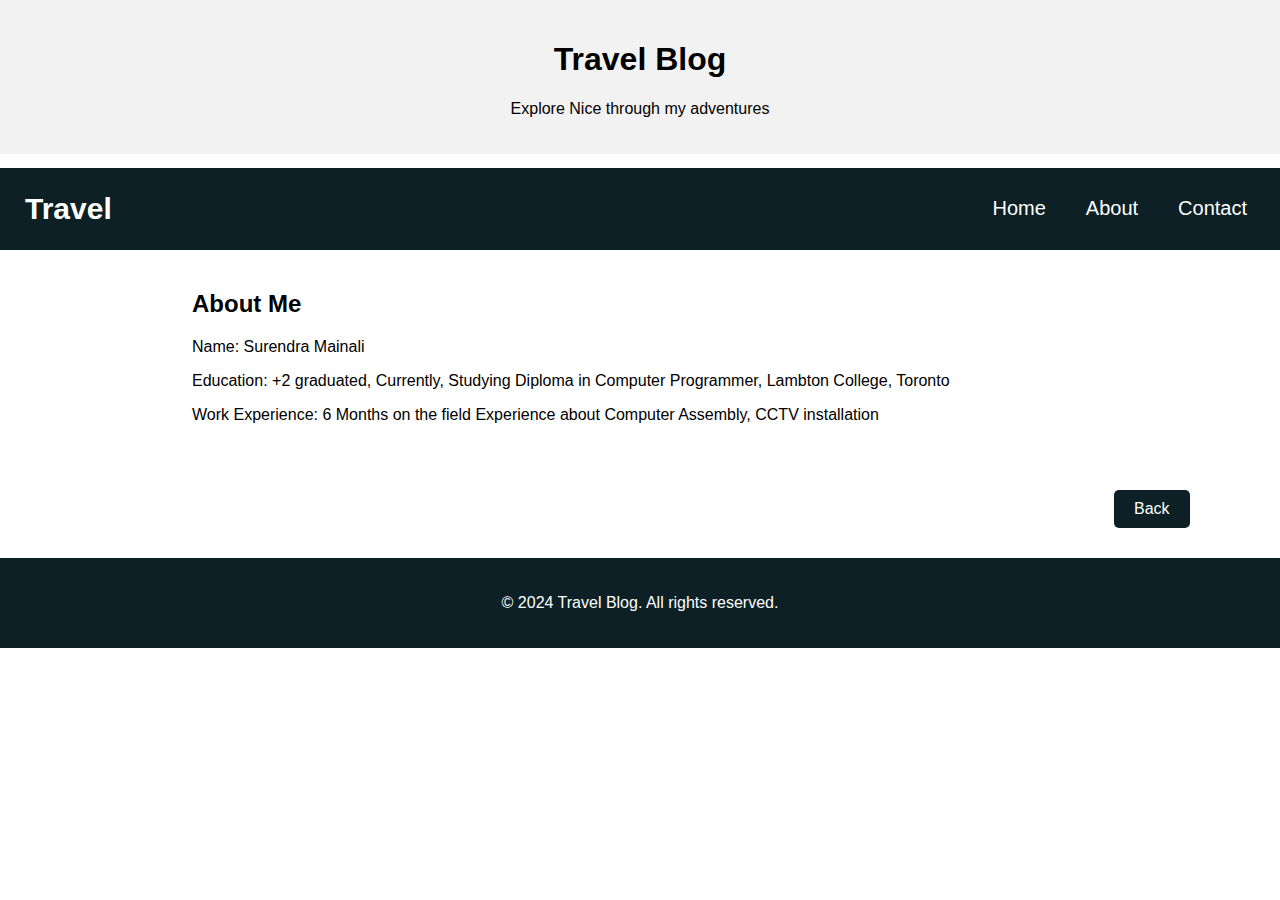
==== about.html @ c3a677af "Assignment 1_4 webpage" ====
<!DOCTYPE html>
<!-- This webpage is created by Surendra Mainali, C0918640 . Date : 04/03/2024 -->
<html lang="en">
<head>
    <meta charset="UTF-8">
    <meta name="viewport" content="width=device-width, initial-scale=1.0">
    <title>About Me - Travel Blog</title>
    <link rel="stylesheet" href="content.css">
</head>
<body>
    <!-- Header section -->
    <header>
        <h1>Travel Blog</h1>
        <p>Explore Nice through my adventures</p>
    </header>
    
    <!-- Navigation section -->
    <nav>
        <h1> Travel </h1>

        <ul>
            <li><a href="index.html">Home</a></li>
            <li><a href="about.html">About</a></li>
            <li><a href="contact.html">Contact</a></li>
        </ul>
    </nav>
    
    <!-- Main content section -->
    <main>
        <section>
            <h2>About Me</h2>
            <p>Name: Surendra Mainali</p>
            <p>Education: +2 graduated, Currently, Studying Diploma in Computer Programmer, Lambton College, Toronto</p>
            <p>Work Experience: 6 Months on the field Experience about Computer Assembly, CCTV installation</p>
        </section>
    </main>
    
    <!-- Aside (sidebar) section -->
    <aside>
        
        <ul>
            <li class="back-button"><a href="index.html">Back</a></li>
        </ul>
        
    </aside>
    
    <!-- Footer section -->
    <footer>
        <p>&copy; 2024 Travel Blog. All rights reserved.</p>
    </footer>
</body>
</html>
---- content.css ----
/* This webpage is created by Surendra Mainali, C0918640 . Date : 04/03/2024 */

/* Styles for other pages (about.html, contact.html) */

/* Reset default styles */
body {
    font-family: Arial, sans-serif;
    margin: 0;
    padding: 0;
}

/* Header styles */
header {
    text-align: center;
    background-color: #f2f2f2;
    padding: 20px 0;
}



/* Navigation bar styles */
nav {
    background-color: #0c2026;
    color: #fff;
    padding: 4px 0;
    clear: both;
    margin-top: 14px;
    display: flex;
    justify-content: space-between; 
}

nav h1{
    margin-left: 25px;
    font-size: 30px;
}


nav ul{
    display: flex;
    align-items: center;
    margin-right: 13px;
}
nav ul li{
    list-style: none;
}
nav ul li a{
    text-decoration: none;
    margin-inline: 20px;
    font-size: 20px;
    color: white;
}

/* Main content area styles */
main {
    width: 70%; 
    margin: 0 auto;
    padding: 20px; 
}

/* Aside (sidebar) styles */
aside {
    width: 15%; 
    float: right;
    padding: 14px; 
    
}

/* Style for back button in the aside navigation */
aside ul li.back-button {
    display: block;
    margin-top: 10px;
}

aside ul li.back-button a {
    display: inline-block;
    padding: 10px 20px;
    background-color: #0c2026;
    color: #fff;
    text-decoration: none;
    border-radius: 5px;
}

aside ul li.back-button a:hover {
    background-color: #555;
}

/* Footer styles */
footer {
    background-color: #0c2026;
    color: #fff;
    text-align: center;
    padding: 20px 0;
    clear: both;
    margin-top: 20px; 
}
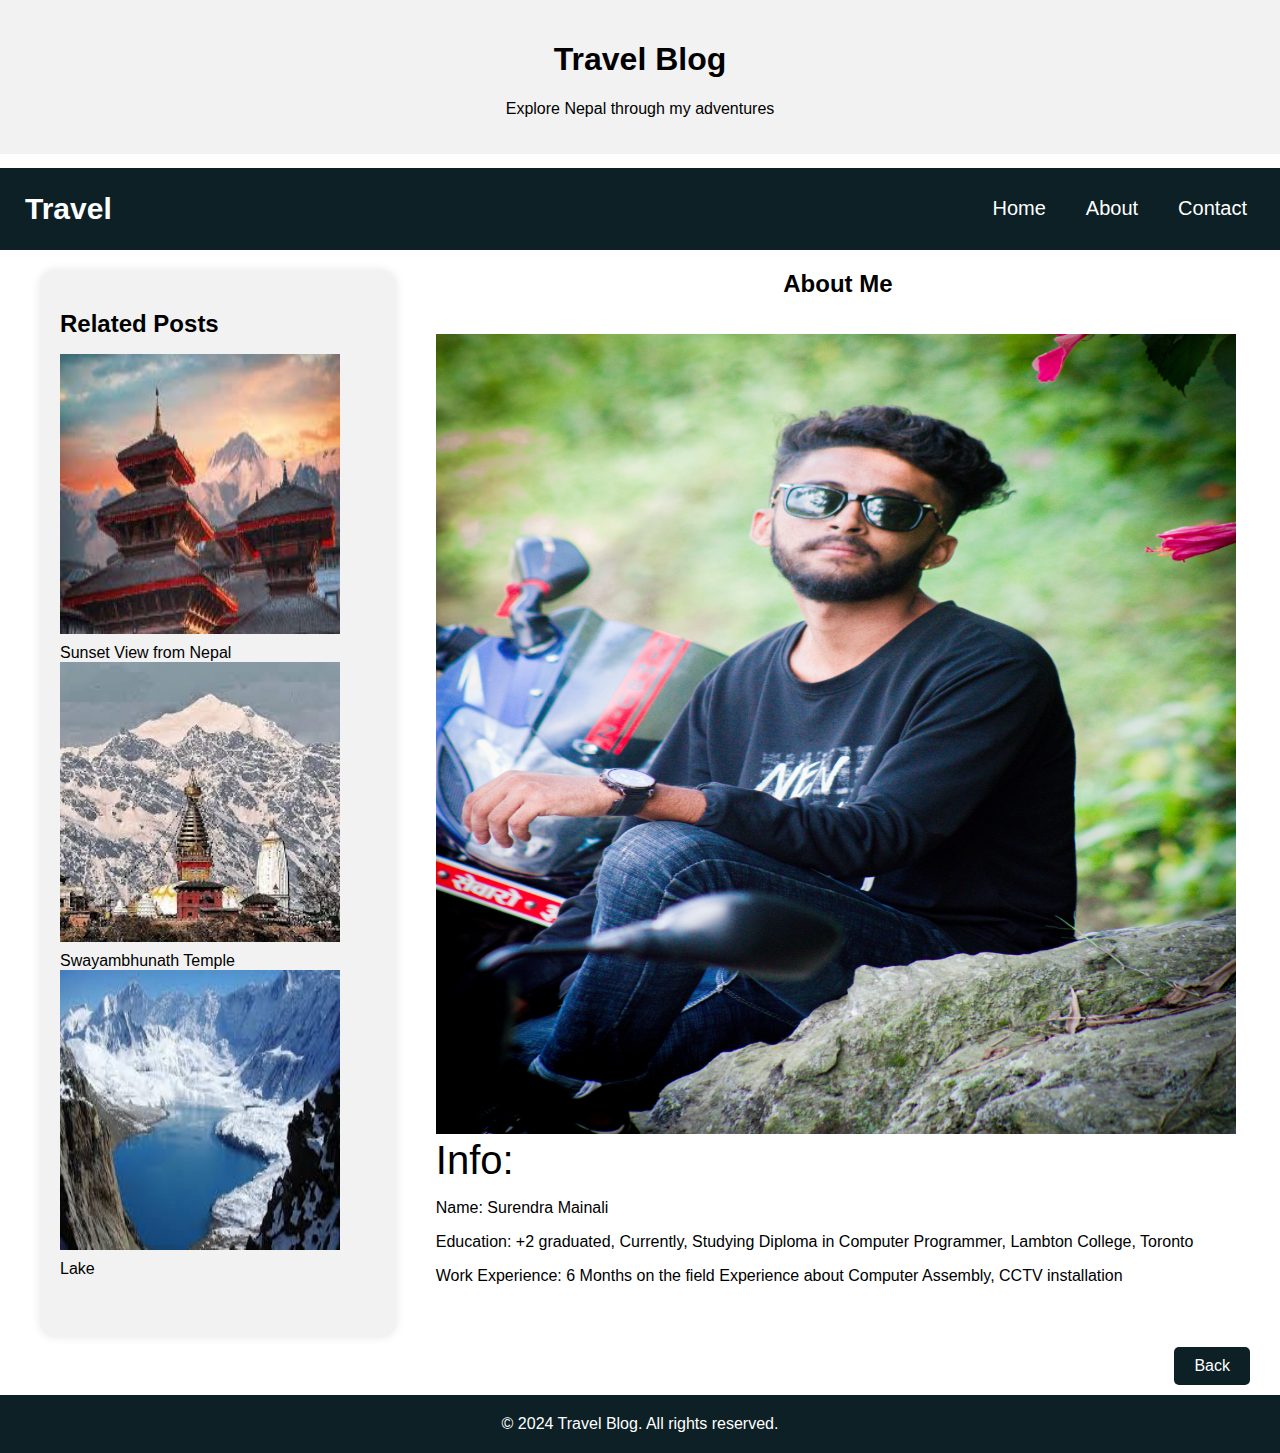
==== commit dd41caf9: "Added image and updated all pages and modified some changes in css part" ====
--- a/about.html
+++ b/about.html
@@ -11,13 +11,12 @@
     <!-- Header section -->
     <header>
         <h1>Travel Blog</h1>
-        <p>Explore Nice through my adventures</p>
+        <p>Explore Nepal through my adventures</p>
     </header>
     
     <!-- Navigation section -->
     <nav>
-        <h1> Travel </h1>
-
+        <h1>Travel</h1>
         <ul>
             <li><a href="index.html">Home</a></li>
             <li><a href="about.html">About</a></li>
@@ -26,23 +25,36 @@
     </nav>
     
     <!-- Main content section -->
-    <main>
+    <div class="container">
+        <!-- Left Sidebar -->
+        <aside>
+            <h2>Related Posts</h2>
+            <ul>
+                <li><a href="#"><img src="img1.jpg" alt="Post 1"></a></li>Sunset View from Nepal
+                <li><a href="#"><img src="img2.jpg" alt="Post 2"></a></li>Swayambhunath Temple
+                <li><a href="#"><img src="img3.jpg" alt="Post 3"></a></li>Lake
+            </ul>
+        </aside>
+        
+        <!-- Article Section -->
         <section>
             <h2>About Me</h2>
-            <p>Name: Surendra Mainali</p>
-            <p>Education: +2 graduated, Currently, Studying Diploma in Computer Programmer, Lambton College, Toronto</p>
-            <p>Work Experience: 6 Months on the field Experience about Computer Assembly, CCTV installation</p>
+            <article>
+                <figure>
+                    <img src="myimage.jpg" alt="Profile Picture" width="800" height="800">
+                    <figcaption>Info:</figcaption>
+                    <p>Name: Surendra Mainali</p>
+                    <p>Education: +2 graduated, Currently, Studying Diploma in Computer Programmer, Lambton College, Toronto</p>
+                    <p>Work Experience: 6 Months on the field Experience about Computer Assembly, CCTV installation</p>
+                </figure>
+            </article>
         </section>
-    </main>
-    
-    <!-- Aside (sidebar) section -->
-    <aside>
-        
-        <ul>
-            <li class="back-button"><a href="index.html">Back</a></li>
-        </ul>
-        
-    </aside>
+    </div>
+
+    <!-- Back button -->
+    <div class="back-button">
+        <a href="index.html">Back</a>
+    </div>
     
     <!-- Footer section -->
     <footer>
--- a/content.css
+++ b/content.css
@@ -1,6 +1,6 @@
 /* This webpage is created by Surendra Mainali, C0918640 . Date : 04/03/2024 */
 
-/* Styles for other pages (about.html, contact.html) */
+/* Styles for the about page , contact page */
 
 /* Reset default styles */
 body {
@@ -16,8 +16,6 @@
     padding: 20px 0;
 }
 
-
-
 /* Navigation bar styles */
 nav {
     background-color: #0c2026;
@@ -26,52 +24,113 @@
     clear: both;
     margin-top: 14px;
     display: flex;
-    justify-content: space-between; 
+    justify-content: space-between;
 }
 
-nav h1{
+nav h1 {
     margin-left: 25px;
     font-size: 30px;
 }
 
-
-nav ul{
+nav ul {
     display: flex;
     align-items: center;
     margin-right: 13px;
 }
-nav ul li{
+
+nav ul li {
     list-style: none;
 }
-nav ul li a{
+
+nav ul li a {
     text-decoration: none;
     margin-inline: 20px;
     font-size: 20px;
     color: white;
 }
+section h2{
+    text-align:center;
+}
+
+/* Styles for the container */
+.container{
+    display: flex;
+}
 
 /* Main content area styles */
 main {
-    width: 70%; 
-    margin: 0 auto;
-    padding: 20px; 
+    display: flex;
+    justify-content: space-between;
+    padding: 20px;
 }
 
-/* Aside (sidebar) styles */
+/* Left Sidebar styles */
 aside {
-    width: 15%; 
-    float: right;
-    padding: 14px; 
+    margin-top: 20px;
+    margin-left: 40px;
+    width: 25%;
+    background-color: #f2f2f2;
+    padding: 20px;
+    border-radius: 15px;
+    box-shadow: 0 0 10px rgba(0, 0, 0, 0.1);
+}
+
+aside h2 {
+    margin-bottom: 10px;
+}
+
+aside ul {
+    padding: 0;
+}
+
+aside ul li {
+    list-style: none;
+    margin-bottom: 10px;
+}
+
+aside ul li a {
+    text-decoration: none;
+    color: #333;
+    display: flex;
+    align-items: center;
+}
+
+aside ul li a img {
+    height: 280Px;
+    width: 280px;
+    margin-right: 10px;
+}
+
+/* Article Section styles */
+section {
+    width: 70%;
+}
+
+article {
+    display: flex;
+    margin-bottom: 20px;
+}
+
+figure {
+    margin-right: 20px;
+}
+
+figcaption {
+    font-size: 40px;
     
 }
 
+
 /* Style for back button in the aside navigation */
-aside ul li.back-button {
+.back-button {
+    float: right;
     display: block;
     margin-top: 10px;
+    margin-right: 30px;
+    margin-bottom: 10px;
 }
 
-aside ul li.back-button a {
+.back-button a {
     display: inline-block;
     padding: 10px 20px;
     background-color: #0c2026;
@@ -79,8 +138,7 @@
     text-decoration: none;
     border-radius: 5px;
 }
-
-aside ul li.back-button a:hover {
+.back-button a:hover {
     background-color: #555;
 }
 
@@ -89,7 +147,6 @@
     background-color: #0c2026;
     color: #fff;
     text-align: center;
-    padding: 20px 0;
+    padding: 4px 0;
     clear: both;
-    margin-top: 20px; 
 }
